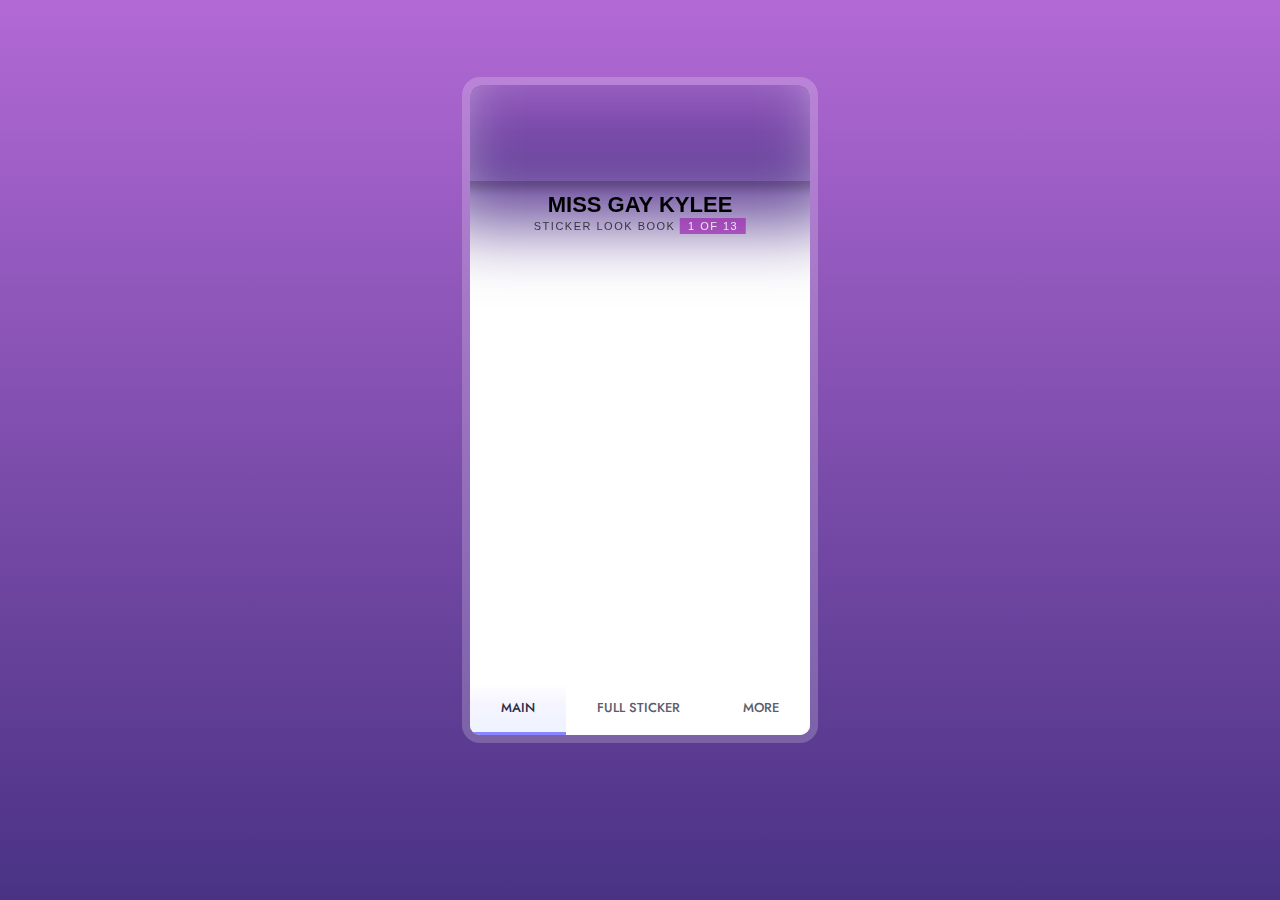
==== 90s/index.html @ 4c2074c7 "added look folders" ====
<!DOCTYPE html>
<html lang="en" >
<head>
  <meta charset="UTF-8">
  <title>CodePen - Kylee Stickers</title>
  <meta name="viewport" content="width=device-width, initial-scale=1">
<script src="https://kit.fontawesome.com/1f9ab20cf7.js" crossorigin="anonymous"></script>
<link rel="stylesheet" href="https://cdnjs.cloudflare.com/ajax/libs/normalize/5.0.0/normalize.min.css">
<link rel='stylesheet' href='https://www.w3schools.com/w3css/4/w3.css'>
<link rel='stylesheet' href='https://cdnjs.cloudflare.com/ajax/libs/font-awesome/4.7.0/css/font-awesome.min.css'><link rel="stylesheet" href="./style.css">

</head>
<body>
<!-- partial:index.partial.html -->
<div class="card" data-state="#about">
  <div class="card-header">
    <div class="card-cover" style="background-image:  linear-gradient(#b269d5, #493284)"></div>
    <img class="card-avatar" src="https://thekaboom.github.io/Minimers/Pageant_KyleeAnim.gif" width="10px" alt="avatar" />
    <h1 class="card-fullname">MISS GAY KYLEE </h1>
    <h2 class="card-jobtitle">Sticker Look Book <span class="w3-tag w3-purple">1 OF 13</span></h2>
  </div>
  <div class="card-main">
    <div class="card-section is-active" id="about"> <iframe src="https://www.instagram.com/p/Cd6lxovvoDe/embed" width="340" height="440" frameborder="0" scrolling="no" allowtransparency="true"></iframe>
    </div>
    <div class="card-section" id="experience"><br><br>

      <center><img src="https://thekaboom.github.io/Minimers/Pageant_KyleeAnim.gif" width="90%"></center>&nbsp;&nbsp;&nbsp;
    </div>
    <div class="card-section" id="contact">
      <div class="card-content">

        <div class="card-contact-wrapper">
          <div class="card-contact">
          </div>

          <button class="contact-me">CONNECT WITH KYLEE </button><a href="#" class="fa fa-facebook"></a> <a href="#" class="fa fa-twitter"> </a><a href="#" class="fa fa-youtube"></a>
          <a href="#" class="fa fa-solid fa-money"> </a>

          <script src="http://apps.bravenet.com/go.js?service=guestbook;id=1;usernum=3504668718" type="text/javascript" charset="utf-8"></script>
        </div>
      </div>
    </div>
    <div class="card-buttons">
      <button data-section="#about" class="is-active">MAIN</button>
      <button data-section="#experience">FULL STICKER</button>
      <button data-section="#contact">MORE</button>
    </div>
  </div>
</div>
<!-- partial -->
  <script  src="./script.js"></script>

</body>
</html>
---- 90s/style.css ----
@import url("https://fonts.googleapis.com/css?family=DM+Sans:400,500|Jost:400,500,600&display=swap");
* {
  box-sizing: border-box;
}

body {
  font-family: "Jost", sans-serif;
  background: #493284;
  background-image: url("https://i.ibb.co/zV14ndV/Kylee-Wallpaper30.png");
  /* fallback */
  background-image: url("https://i.ibb.co/JvHf9Sf/Kylee-Wallpaper30-100.png"), linear-gradient(#b269d5, #493284);
  background-repeat: repeat-y repeat-x;
  background-position: center;
  background-attachment: fixed;
  min-height: 100vh;
  display: flex;
  flex-wrap: wrap;
  padding: 20px;
}

.card {
  max-width: 340px;
  margin: auto;
  overflow-y: auto;
  position: relative;
  top: -40px;
  z-index: 1;
  overflow-x: hidden;
  background-color: white;
  display: flex;
  transition: 0.3s;
  flex-direction: column;
  border-radius: 10px;
  box-shadow: 0 0 0 8px rgba(255, 255, 255, 0.2);
}

.card[data-state="#about"] {
  height: 650px;
}
.card[data-state="#about"] .card-main {
  padding-top: 0;
}

.card[data-state="#contact"] {
  height: 650px;
}

.card[data-state="#experience"] {
  height: 650px;
  width: 600px;
}

.card.is-active .card-header {
  height: 0px;
}
.card.is-active .card-cover {
  height: 100px;
  top: -50px;
}
.card.is-active .card-avatar {
  width: 0px;
  height: 0px;
  position: absolute;
  bottom: 0px;
  left: 50%;
}
.card.is-active .card-fullname,
.card.is-active .card-jobtitle {
  left: 0px;
  transform: none;
}
.card.is-active .card-fullname {
  bottom: 0px;
  font-size: 0px;
}
.card.is-active .card-jobtitle {
  bottom: 0px;
  letter-spacing: 1px;
  font-size: 0px;
}

.card-header {
  position: relative;
  display: flex;
  height: 200px;
  flex-shrink: 0;
  width: 100%;
  transition: 0.3s;
}
.card-header * {
  transition: 0.3s;
}

.card-cover {
  width: 100%;
  height: 100%;
  position: absolute;
  height: 160px;
  top: -20%;
  left: 0;
  will-change: top;
  background-size: cover;
  background-position: center;
  filter: blur(30px);
  transform: scale(1.2);
  transition: 0.5s;
}

.card-avatar {
  width: 450px;
  height: 120px;
  box-shadow: 0 8px 8px rgba(0, 0, 0, 0.2);
  border-radius: 0%;
  -o-object-position: center;
     object-position: center;
  -o-object-fit: cover;
     object-fit: cover;
  position: absolute;
  bottom: 20%;
  left: 58%;
  transform: translateX(-50%) translateY(-64px);
}

.card-fullname {
  position: absolute;
  bottom: 22%;
  font-size: 22px;
  font-weight: 700;
  text-align: center;
  white-space: nowrap;
  transform: translateY(-10px) translateX(-50%);
  left: 50%;
}

.card-jobtitle {
  position: absolute;
  bottom: 22%;
  font-size: 11px;
  white-space: nowrap;
  font-weight: 500;
  opacity: 0.7;
  text-transform: uppercase;
  letter-spacing: 1.5px;
  margin: 0;
  left: 50%;
  transform: translateX(-50%) translateY(-7px);
}

.card-main {
  position: relative;
  flex: 1;
  display: flex;
  bottom: 6%;
  padding-top: 10px;
  flex-direction: column;
}

.card-subtitle {
  font-weight: 700;
  font-size: 13px;
  margin-bottom: 8px;
}

.card-content {
  padding: 20px;
}

.card-desc {
  line-height: 1.6;
  color: #636b6f;
  font-size: 14px;
  margin: 0;
  font-weight: 400;
  font-family: "DM Sans", sans-serif;
}

.card-social {
  display: flex;
  align-items: center;
  padding: 0 20px;
  margin-bottom: 30px;
}
.card-social svg {
  fill: #a5b5ce;
  width: 16px;
  display: block;
  transition: 0.3s;
}
.card-social a {
  color: #8797a1;
  height: 32px;
  width: 32px;
  border-radius: 50%;
  display: inline-flex;
  align-items: center;
  justify-content: center;
  transition: 0.3s;
  background-color: rgba(93, 133, 193, 0.05);
  border-radius: 50%;
  margin-right: 10px;
}
.card-social a:hover svg {
  fill: #637faa;
}
.card-social a:last-child {
  margin-right: 0;
}

.card-buttons {
  display: flex;
  background-color: #fff;
  margin-top: auto;
  position: sticky;
  bottom: 0;
  left: 0;
}
.card-buttons button {
  flex: 1 1 auto;
  -webkit-user-select: none;
     -moz-user-select: none;
      -ms-user-select: none;
          user-select: none;
  background: 0;
  font-size: 13px;
  border: 0;
  padding: 15px 5px;
  cursor: pointer;
  color: #5c5c6d;
  transition: 0.3s;
  font-family: "Jost", sans-serif;
  font-weight: 500;
  outline: 0;
  border-bottom: 3px solid transparent;
}
.card-buttons button.is-active, .card-buttons button:hover {
  color: #2b2c48;
  border-bottom: 3px solid #8a84ff;
  background: linear-gradient(to bottom, rgba(127, 199, 231, 0) 0%, rgba(207, 204, 255, 0.2) 44%, rgba(211, 226, 255, 0.4) 100%);
}

.card-section {
  display: none;
}
.card-section.is-active {
  display: block;
  -webkit-animation: fadeIn 0.6s both;
          animation: fadeIn 0.6s both;
}

@-webkit-keyframes fadeIn {
  0% {
    opacity: 0;
    transform: translatey(40px);
  }
  100% {
    opacity: 1;
  }
}

@keyframes fadeIn {
  0% {
    opacity: 0;
    transform: translatey(40px);
  }
  100% {
    opacity: 1;
  }
}
.card-timeline {
  margin-top: 30px;
  position: relative;
}
.card-timeline:after {
  background: linear-gradient(to top, rgba(134, 214, 243, 0) 0%, #516acc 100%);
  content: "";
  left: 42px;
  width: 2px;
  top: 0;
  height: 100%;
  position: absolute;
  content: "";
}

.card-item {
  position: relative;
  padding-left: 60px;
  padding-right: 20px;
  padding-bottom: 30px;
  z-index: 1;
}
.card-item:last-child {
  padding-bottom: 5px;
}
.card-item:after {
  content: attr(data-year);
  width: 10px;
  position: absolute;
  top: 0;
  left: 37px;
  width: 8px;
  height: 8px;
  line-height: 0.6;
  border: 2px solid #fff;
  font-size: 11px;
  text-indent: -35px;
  border-radius: 50%;
  color: rgba(134, 134, 134, 0.7);
  background: linear-gradient(to bottom, #a0aee3 0%, #516acc 100%);
}

.card-item-title {
  font-weight: 500;
  font-size: 14px;
  margin-bottom: 5px;
}

.card-item-desc {
  font-size: 13px;
  color: #6f6f7b;
  line-height: 1.5;
  font-family: "DM Sans", sans-serif;
}

.card-contact-wrapper {
  margin-top: 20px;
}

.card-contact {
  display: flex;
  align-items: center;
  font-size: 13px;
  color: #6f6f7b;
  font-family: "DM Sans", sans-serif;
  line-height: 1.6;
  cursor: pointer;
}
.card-contact + .card-contact {
  margin-top: 16px;
}
.card-contact svg {
  flex-shrink: 0;
  width: 30px;
  min-height: 34px;
  margin-right: 12px;
  transition: 0.3s;
  padding-right: 12px;
  border-right: 1px solid #dfe2ec;
}

.contact-me {
  border: 0;
  outline: none;
  background: linear-gradient(to right, rgba(83, 200, 239, 0.8) 0%, rgba(81, 106, 204, 0.8) 96%);
  box-shadow: 0 4px 6px rgba(0, 0, 0, 0.15);
  color: #fff;
  padding: 12px 16px;
  width: 100%;
  border-radius: 5px;
  margin-top: 25px;
  cursor: pointer;
  font-size: 14px;
  font-weight: 500;
  font-family: "Jost", sans-serif;
  transition: 0.3s;
}

.fa {
  padding: 20px;
  font-size: 30px;
  width: 50px;
  text-align: center;
  text-decoration: none;
  margin: 5px 2px;
}

.fa:hover {
  opacity: 0.7;
}
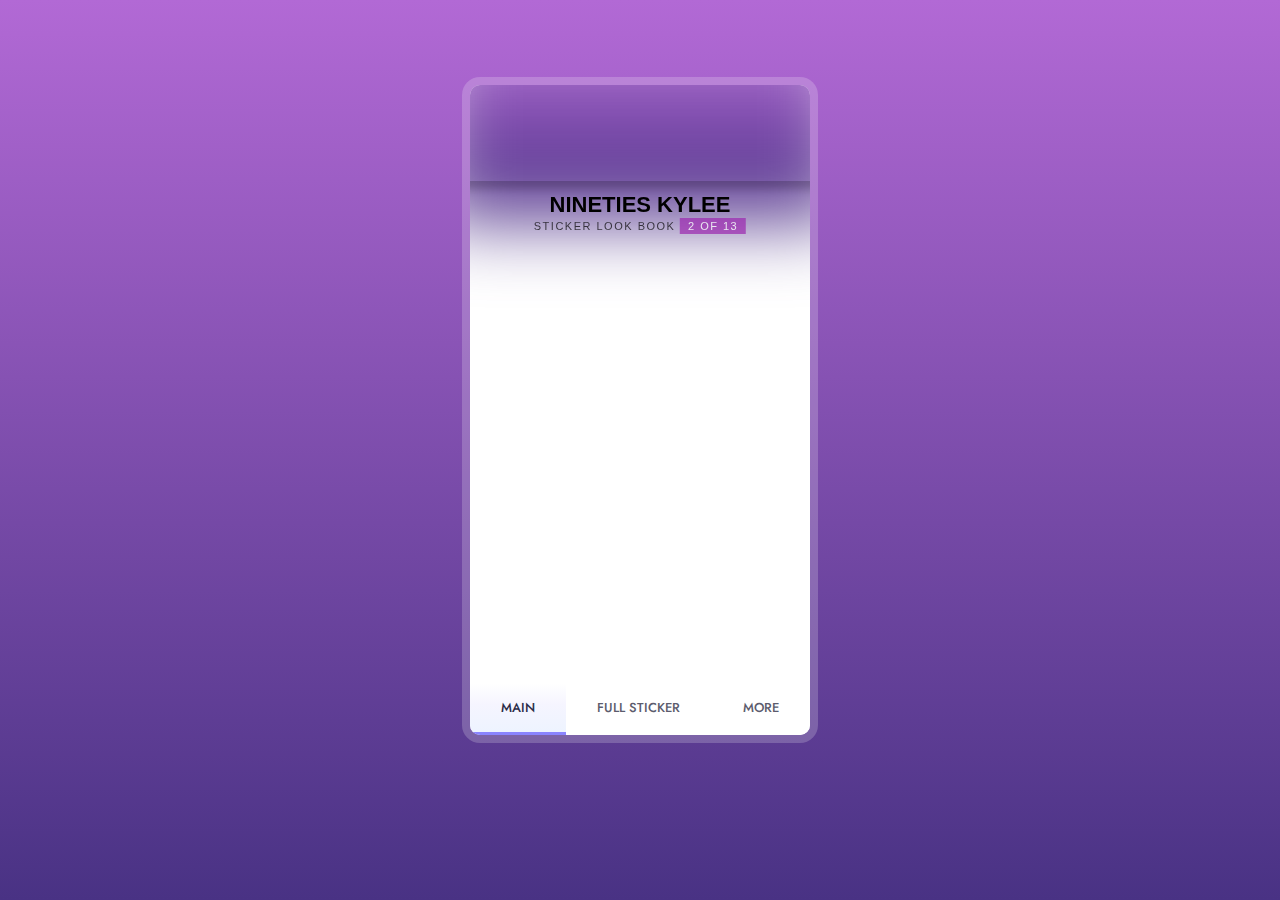
==== commit 15079ff0: "page edits" ====
--- a/90s/index.html
+++ b/90s/index.html
@@ -2,7 +2,7 @@
 <html lang="en" >
 <head>
   <meta charset="UTF-8">
-  <title>CodePen - Kylee Stickers</title>
+  <title>90's Kylee - Sticker Look Book Vol 1</title>
   <meta name="viewport" content="width=device-width, initial-scale=1">
 <script src="https://kit.fontawesome.com/1f9ab20cf7.js" crossorigin="anonymous"></script>
 <link rel="stylesheet" href="https://cdnjs.cloudflare.com/ajax/libs/normalize/5.0.0/normalize.min.css">
@@ -16,8 +16,8 @@
   <div class="card-header">
     <div class="card-cover" style="background-image:  linear-gradient(#b269d5, #493284)"></div>
     <img class="card-avatar" src="https://thekaboom.github.io/Minimers/Pageant_KyleeAnim.gif" width="10px" alt="avatar" />
-    <h1 class="card-fullname">MISS GAY KYLEE </h1>
-    <h2 class="card-jobtitle">Sticker Look Book <span class="w3-tag w3-purple">1 OF 13</span></h2>
+    <h1 class="card-fullname">NINETIES KYLEE </h1>
+    <h2 class="card-jobtitle">Sticker Look Book <span class="w3-tag w3-purple">2 OF 13</span></h2>
   </div>
   <div class="card-main">
     <div class="card-section is-active" id="about"> <iframe src="https://www.instagram.com/p/Cd6lxovvoDe/embed" width="340" height="440" frameborder="0" scrolling="no" allowtransparency="true"></iframe>
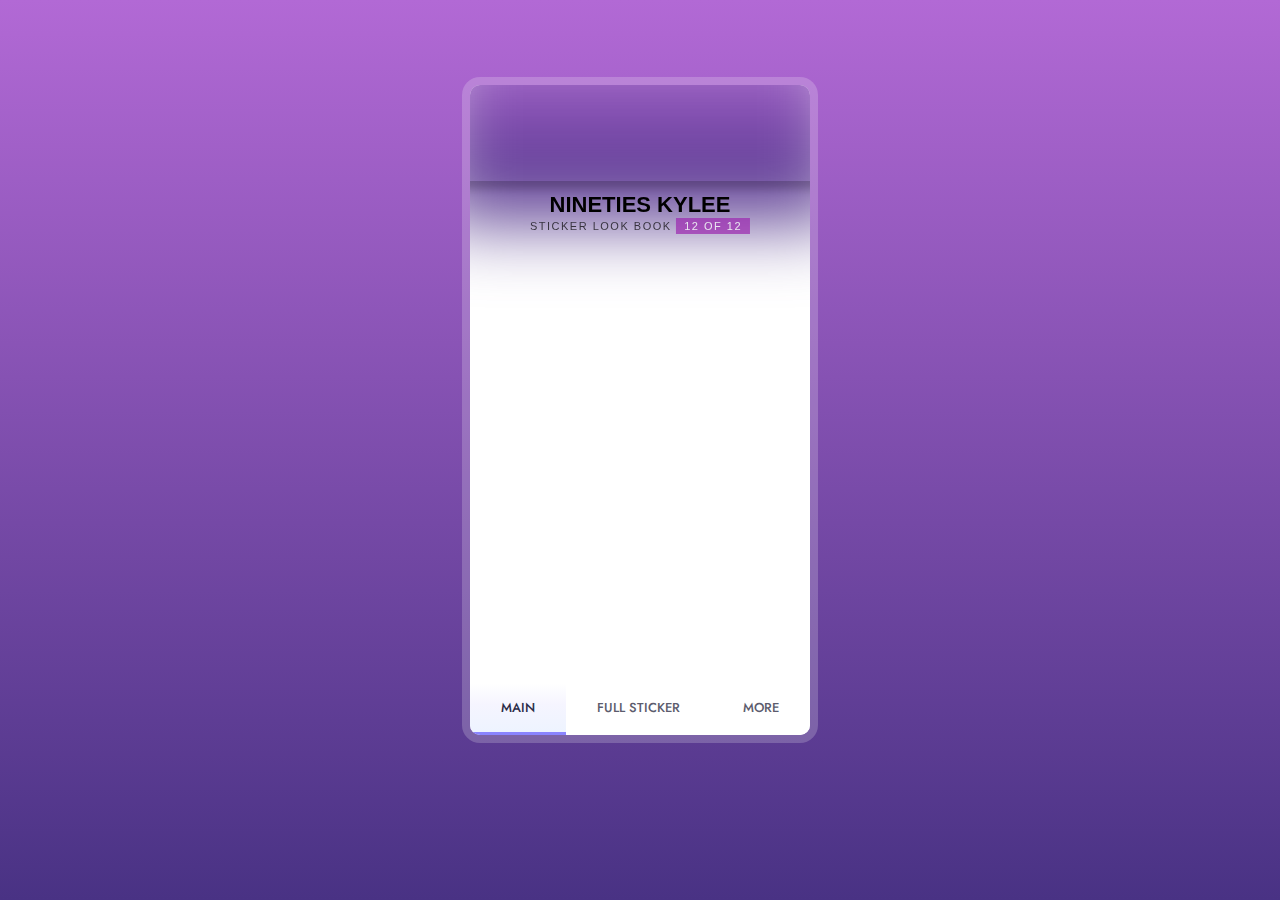
==== commit 9a7b1b58: "Update index.html" ====
--- a/90s/index.html
+++ b/90s/index.html
@@ -15,16 +15,16 @@
 <div class="card" data-state="#about">
   <div class="card-header">
     <div class="card-cover" style="background-image:  linear-gradient(#b269d5, #493284)"></div>
-    <img class="card-avatar" src="https://thekaboom.github.io/Minimers/Pageant_KyleeAnim.gif" width="10px" alt="avatar" />
+    <img class="card-avatar" src="https://thekaboom.github.io/kylee/90s/images/90sKylee.gif" width="10px" alt="avatar" />
     <h1 class="card-fullname">NINETIES KYLEE </h1>
-    <h2 class="card-jobtitle">Sticker Look Book <span class="w3-tag w3-purple">2 OF 13</span></h2>
+    <h2 class="card-jobtitle">Sticker Look Book <span class="w3-tag w3-purple">12 OF 12</span></h2>
   </div>
   <div class="card-main">
     <div class="card-section is-active" id="about"> <iframe src="https://www.instagram.com/p/Cd6lxovvoDe/embed" width="340" height="440" frameborder="0" scrolling="no" allowtransparency="true"></iframe>
     </div>
     <div class="card-section" id="experience"><br><br>
 
-      <center><img src="https://thekaboom.github.io/Minimers/Pageant_KyleeAnim.gif" width="90%"></center>&nbsp;&nbsp;&nbsp;
+      <center><img src="https://thekaboom.github.io/kylee/90s/images/90sKylee.gif" width="90%"></center>&nbsp;&nbsp;&nbsp;
     </div>
     <div class="card-section" id="contact">
       <div class="card-content">
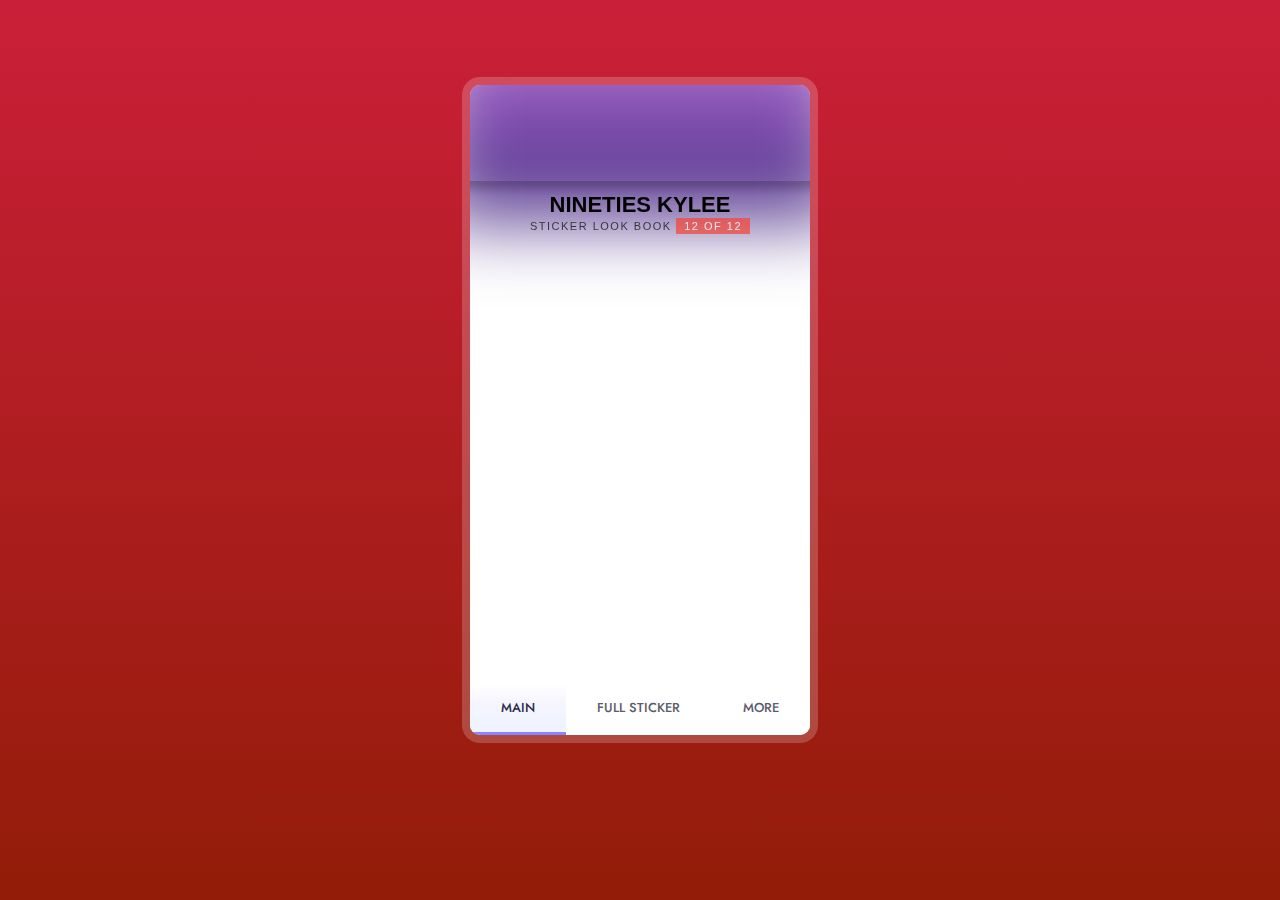
==== commit 0ea95771: "Update index.html" ====
--- a/90s/index.html
+++ b/90s/index.html
@@ -17,10 +17,10 @@
     <div class="card-cover" style="background-image:  linear-gradient(#b269d5, #493284)"></div>
     <img class="card-avatar" src="https://thekaboom.github.io/kylee/90s/images/90sKylee.gif" width="10px" alt="avatar" />
     <h1 class="card-fullname">NINETIES KYLEE </h1>
-    <h2 class="card-jobtitle">Sticker Look Book <span class="w3-tag w3-purple">12 OF 12</span></h2>
+    <h2 class="card-jobtitle">Sticker Look Book <span class="w3-tag w3-red">12 OF 12</span></h2>
   </div>
   <div class="card-main">
-    <div class="card-section is-active" id="about"> <iframe src="https://www.instagram.com/p/Cd6lxovvoDe/embed" width="340" height="440" frameborder="0" scrolling="no" allowtransparency="true"></iframe>
+    <div class="card-section is-active" id="about"> <iframe src="https://www.instagram.com/p/CeWw27AOoHy/embed" width="340" height="440" frameborder="0" scrolling="no" allowtransparency="true"></iframe>
     </div>
     <div class="card-section" id="experience"><br><br>
 
--- a/90s/style.css
+++ b/90s/style.css
@@ -8,7 +8,7 @@
   background: #493284;
   background-image: url("https://i.ibb.co/zV14ndV/Kylee-Wallpaper30.png");
   /* fallback */
-  background-image: url("https://i.ibb.co/JvHf9Sf/Kylee-Wallpaper30-100.png"), linear-gradient(#b269d5, #493284);
+  background-image: url("https://i.ibb.co/JvHf9Sf/Kylee-Wallpaper30-100.png"), linear-gradient(#cb1f39, #921c08);
   background-repeat: repeat-y repeat-x;
   background-position: center;
   background-attachment: fixed;
@@ -117,7 +117,7 @@
      object-fit: cover;
   position: absolute;
   bottom: 20%;
-  left: 58%;
+  left: 55%;
   transform: translateX(-50%) translateY(-64px);
 }
 
@@ -375,4 +375,4 @@
 
 .fa:hover {
   opacity: 0.7;
-}+}
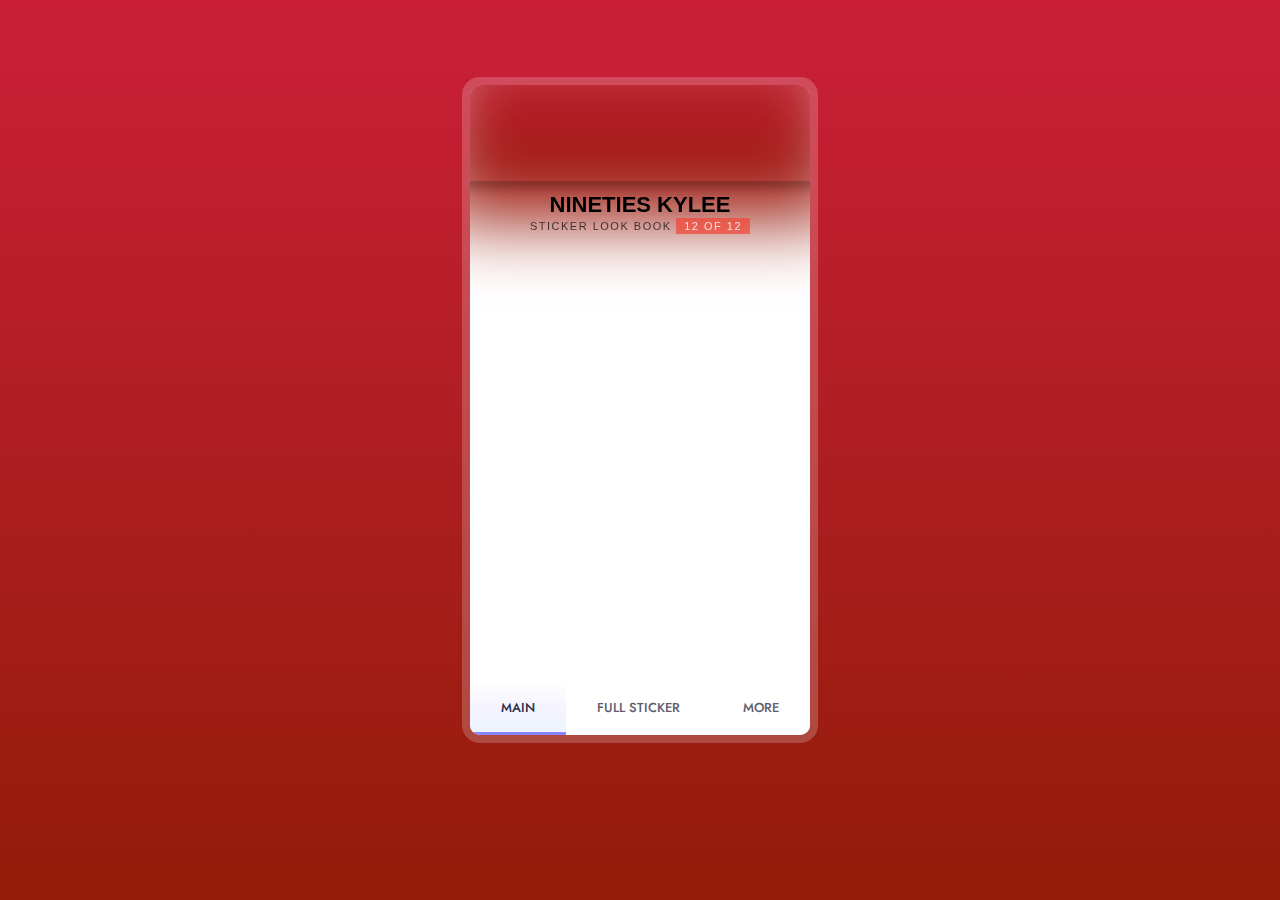
==== commit 70aaff4f: "Update index.html" ====
--- a/90s/index.html
+++ b/90s/index.html
@@ -14,7 +14,7 @@
 <!-- partial:index.partial.html -->
 <div class="card" data-state="#about">
   <div class="card-header">
-    <div class="card-cover" style="background-image:  linear-gradient(#b269d5, #493284)"></div>
+    <div class="card-cover" style="background-image:  linear-gradient(#cb1f39, #921c08)"></div>
     <img class="card-avatar" src="https://thekaboom.github.io/kylee/90s/images/90sKylee.gif" width="10px" alt="avatar" />
     <h1 class="card-fullname">NINETIES KYLEE </h1>
     <h2 class="card-jobtitle">Sticker Look Book <span class="w3-tag w3-red">12 OF 12</span></h2>
